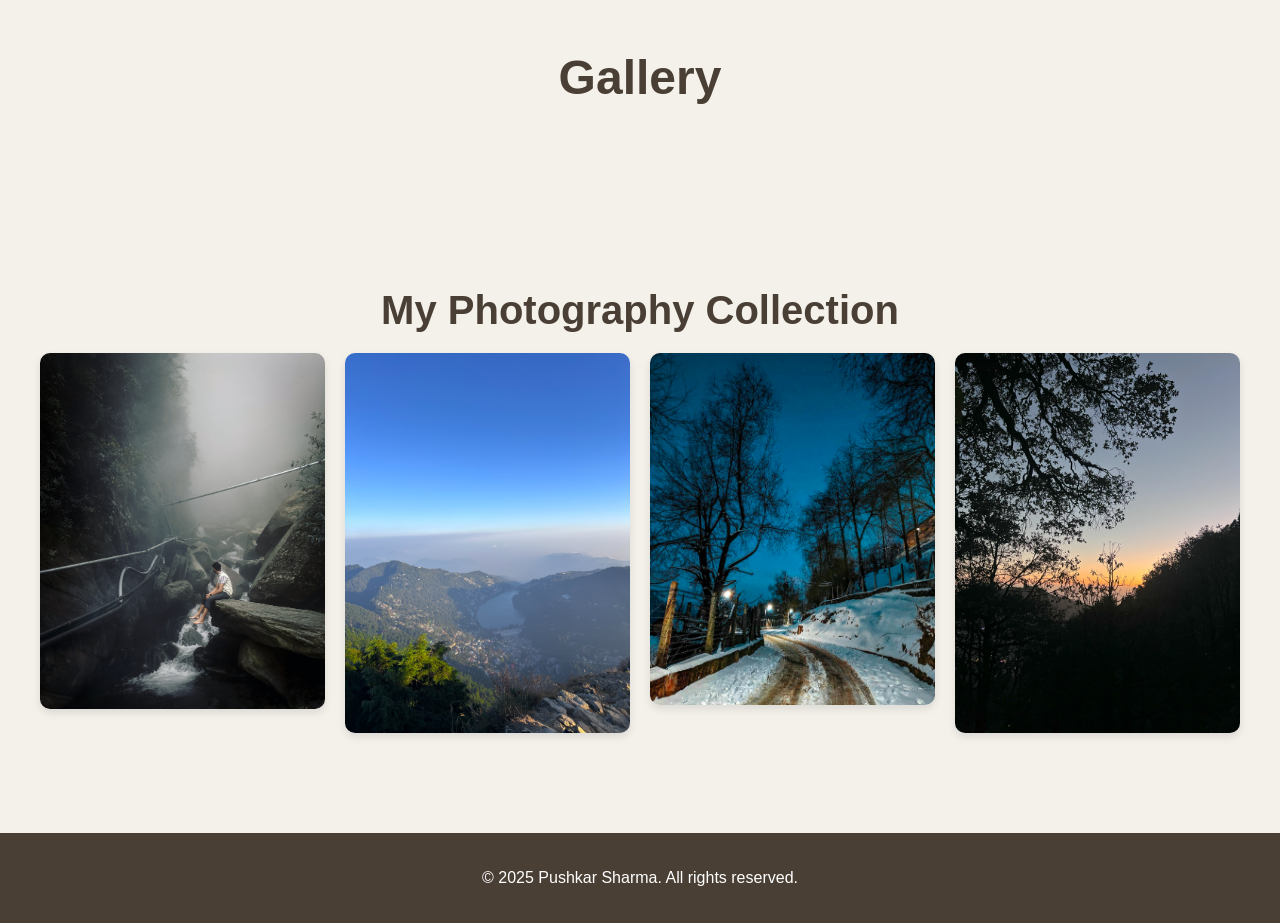
==== gallery.html @ 45583848 "Commit from 28th feb Added button to go to gallery page" ====
<!DOCTYPE html>
<html lang="en">

<head>
    <meta charset="UTF-8">
    <meta name="viewport" content="width=device-width, initial-scale=1.0">
    <title>Gallery | Pushkar Sharma</title>
    <link rel="stylesheet" href="style.css">
</head>

<body>
    <header>
        <div class="container">
            <h1>Gallery</h1>
        </div>
    </header>

    <section class="gallery">
        <div class="container">
            <h2>My Photography Collection</h2>
            <div class="gallery-grid">
                <img src="Assets/Images/McLeod Ganj.jpg" alt="McLeod Ganj">
                <img src="Assets/Images/Mountain View.jpg" alt="Mountain View">
                <img src="Assets/Images/Snowy Track.png" alt="Snowy Track">
                <img src="Assets/Images/Nainital Evening.jpg" alt="Nainital Evening">
            </div>
        </div>
    </section>

    <footer>
        <p>&copy; 2025 Pushkar Sharma. All rights reserved.</p>
    </footer>
</body>

</html>
---- style.css ----
* {
    text-align: center;
}

body {
    font-family: Arial, sans-serif;
    margin: 0;
    padding: 0;
    background-color: #f4f1eb;
    color: #4a3f35;
}

.container {
    text-align: center;
    padding: 50px 20px;
}

header h1 {
    font-size: 3em;
    margin: 0;
    color: #4a3f35;
}

header p {
    font-size: 1.2em;
}

/* Classes */

.profilePhoto {
    height: 200px;
    border-radius: 50%;
}


/* Gallery styles */
.gallery {
    background-color: #f4f1eb;
    padding: 50px 20px;
    text-align: center;
}

.gallery h2 {
    font-size: 2.5em;
    color: #4a3f35;
    margin-bottom: 20px;
}

.gallery-grid {
    display: grid;
    grid-template-columns: repeat(auto-fit, minmax(250px, 1fr));
    gap: 20px;
    justify-items: center;
}

.gallery-grid img {
    width: 100%;
    max-width: 300px;
    border-radius: 10px;
    box-shadow: 0 4px 8px rgba(0, 0, 0, 0.1);
    transition: transform 0.3s ease-in-out;
}

.gallery-grid img:hover {
    transform: scale(1.05);
}


/* Social media icons */
.social-links {
    display: flex;
    justify-content: center;
    gap: 20px;
    margin-top: 20px;
}

.social-links a {
    font-size: 2em;
    color: #4a3f35;
    text-decoration: none;
    transition: color 0.3s ease;
}

.social-links a:hover {
    color: #8b5e3c; /* Slightly lighter brown for hover */
}


/* View More button */
.view-more-btn {
    display: inline-block;
    margin-top: 30px;
    padding: 12px 30px;
    background-color: #4a3f35;
    color: #fff;
    font-size: 1.2em;
    text-decoration: none;
    border-radius: 5px;
    transition: background-color 0.3s ease;
}

.view-more-btn:hover {
    background-color: #8b5e3c; /* Lighter brown on hover */
}

/* footer css */
footer {
    text-align: center;
    padding: 20px;
    background-color: #4a3f35;
    color: white;
}
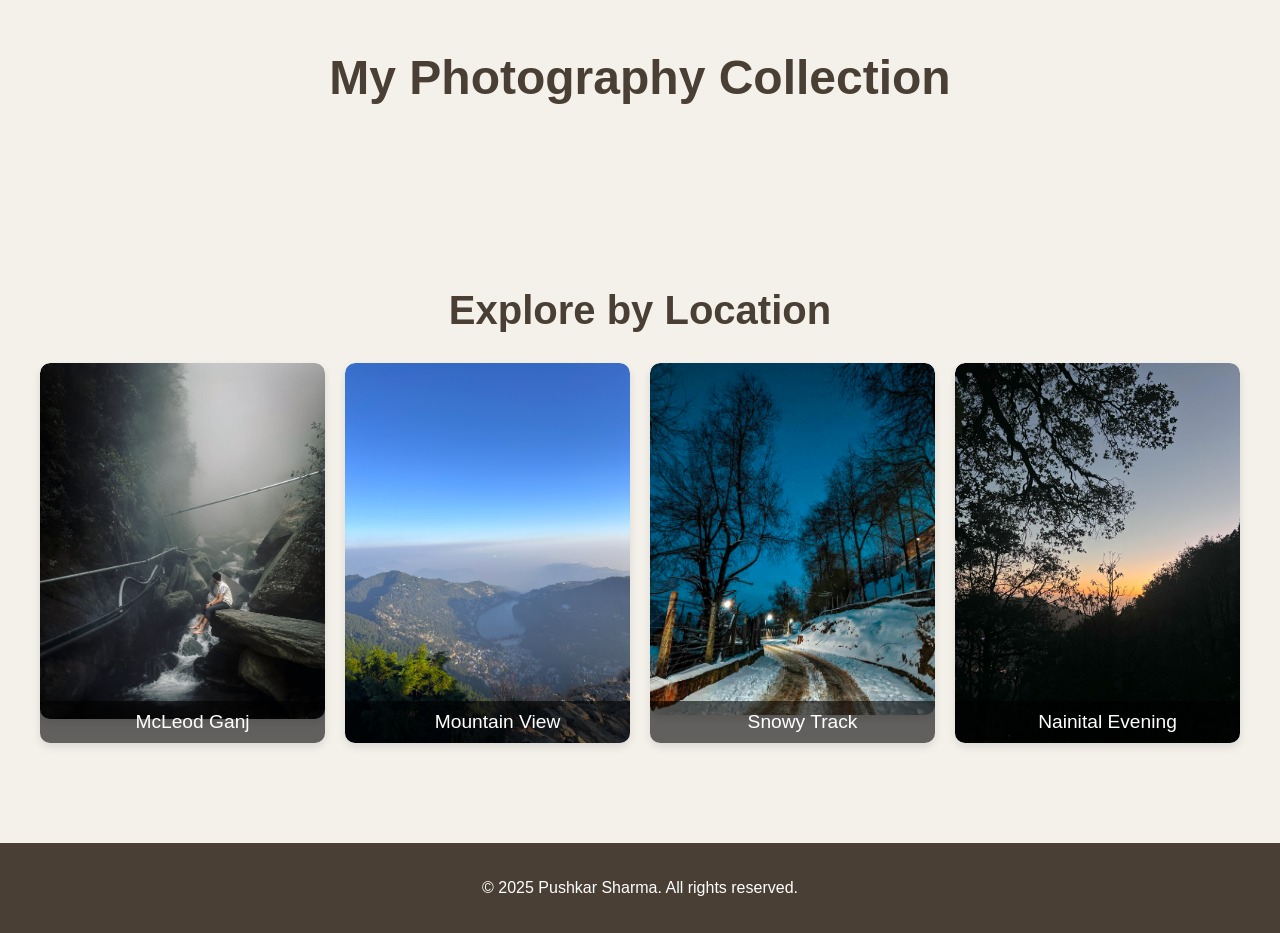
==== commit 6f91287f: "Improvements made in gallery page added some location based filtering for the gallery section" ====
--- a/gallery.html
+++ b/gallery.html
@@ -11,18 +11,47 @@
 <body>
     <header>
         <div class="container">
-            <h1>Gallery</h1>
+            <h1>My Photography Collection</h1>
         </div>
     </header>
 
     <section class="gallery">
         <div class="container">
-            <h2>My Photography Collection</h2>
+            <h2>Explore by Location</h2>
+
+            <!-- Gallery Grid -->
             <div class="gallery-grid">
-                <img src="Assets/Images/McLeod Ganj.jpg" alt="McLeod Ganj">
-                <img src="Assets/Images/Mountain View.jpg" alt="Mountain View">
-                <img src="Assets/Images/Snowy Track.png" alt="Snowy Track">
-                <img src="Assets/Images/Nainital Evening.jpg" alt="Nainital Evening">
+                <!-- McLeod Ganj -->
+                <div class="gallery-item">
+                    <a href="mcleodganj.html">
+                        <img src="Assets/Images/McLeod Ganj.jpg" alt="McLeod Ganj">
+                        <div class="caption">McLeod Ganj</div>
+                    </a>
+                </div>
+
+                <!-- Mountain View -->
+                <div class="gallery-item">
+                    <a href="mountainview.html">
+                        <img src="Assets/Images/Mountain View.jpg" alt="Mountain View">
+                        <div class="caption">Mountain View</div>
+                    </a>
+                </div>
+
+                <!-- Snowy Track -->
+                <div class="gallery-item">
+                    <a href="snowytrack.html">
+                        <img src="Assets/Images/Snowy Track.png" alt="Snowy Track">
+                        <div class="caption">Snowy Track</div>
+                    </a>
+                </div>
+
+                <!-- Nainital Evening -->
+                <div class="gallery-item">
+                    <a href="nainital.html">
+                        <img src="Assets/Images/Nainital Evening.jpg" alt="Nainital Evening">
+                        <div class="caption">Nainital Evening</div>
+                    </a>
+                </div>
             </div>
         </div>
     </section>
@@ -32,4 +61,4 @@
     </footer>
 </body>
 
-</html>+</html>
--- a/style.css
+++ b/style.css
@@ -2,6 +2,7 @@
     text-align: center;
 }
 
+/* General styles */
 body {
     font-family: Arial, sans-serif;
     margin: 0;
@@ -11,10 +12,13 @@
 }
 
 .container {
-    text-align: center;
+    max-width: 1200px;
+    margin: 0 auto;
     padding: 50px 20px;
-}
-
+    text-align: center;
+}
+
+/* Header */
 header h1 {
     font-size: 3em;
     margin: 0;
@@ -25,48 +29,19 @@
     font-size: 1.2em;
 }
 
+
 /* Classes */
 
+/* Profile photo */
 .profilePhoto {
-    height: 200px;
+    width: 150px;
+    height: 150px;
     border-radius: 50%;
-}
-
-
-/* Gallery styles */
-.gallery {
-    background-color: #f4f1eb;
-    padding: 50px 20px;
-    text-align: center;
-}
-
-.gallery h2 {
-    font-size: 2.5em;
-    color: #4a3f35;
-    margin-bottom: 20px;
-}
-
-.gallery-grid {
-    display: grid;
-    grid-template-columns: repeat(auto-fit, minmax(250px, 1fr));
-    gap: 20px;
-    justify-items: center;
-}
-
-.gallery-grid img {
-    width: 100%;
-    max-width: 300px;
-    border-radius: 10px;
-    box-shadow: 0 4px 8px rgba(0, 0, 0, 0.1);
-    transition: transform 0.3s ease-in-out;
-}
-
-.gallery-grid img:hover {
-    transform: scale(1.05);
-}
-
-
-/* Social media icons */
+    display: block;
+    margin: 0 auto 20px;
+}
+
+/* Social links */
 .social-links {
     display: flex;
     justify-content: center;
@@ -82,9 +57,38 @@
 }
 
 .social-links a:hover {
-    color: #8b5e3c; /* Slightly lighter brown for hover */
-}
-
+    color: #8b5e3c;
+}
+
+
+/* Gallery */
+.gallery {
+    background-color: #f4f1eb;
+    padding: 50px 20px;
+}
+
+.gallery h2 {
+    font-size: 2.5em;
+    margin-bottom: 20px;
+}
+
+.gallery-grid {
+    display: grid;
+    grid-template-columns: repeat(auto-fit, minmax(150px, 1fr));
+    gap: 15px;
+}
+
+.gallery-grid img {
+    width: 100%;
+    height: auto;
+    border-radius: 10px;
+    box-shadow: 0 4px 8px rgba(0, 0, 0, 0.1);
+    transition: transform 0.3s ease-in-out;
+}
+
+.gallery-grid img:hover {
+    transform: scale(1.05);
+}
 
 /* View More button */
 .view-more-btn {
@@ -100,13 +104,136 @@
 }
 
 .view-more-btn:hover {
-    background-color: #8b5e3c; /* Lighter brown on hover */
-}
-
-/* footer css */
+    background-color: #8b5e3c;
+}
+
+
+/* Footer */
 footer {
     text-align: center;
     padding: 20px;
     background-color: #4a3f35;
     color: white;
+}
+
+/* Gallery Section */
+.gallery {
+    padding: 50px 20px;
+    background-color: #f4f1eb;
+    text-align: center;
+}
+
+.gallery h2 {
+    font-size: 2.5em;
+    margin-bottom: 30px;
+    color: #4a3f35;
+}
+
+/* Gallery Grid */
+.gallery-grid {
+    display: grid;
+    grid-template-columns: repeat(auto-fit, minmax(250px, 1fr));
+    gap: 20px;
+}
+
+.gallery-item {
+    position: relative;
+    overflow: hidden;
+    border-radius: 10px;
+    box-shadow: 0 4px 8px rgba(0, 0, 0, 0.1);
+}
+
+.gallery-item img {
+    width: 100%;
+    height: auto;
+    display: block;
+    transition: transform 0.3s ease-in-out;
+}
+
+.gallery-item:hover img {
+    transform: scale(1.05);
+}
+
+/* Caption */
+.caption {
+    position: absolute;
+    bottom: 0;
+    width: 100%;
+    background: rgba(0, 0, 0, 0.6);
+    color: #fff;
+    font-size: 1.2em;
+    padding: 10px;
+    text-align: center;
+}
+
+/* Responsive Design */
+@media (max-width: 768px) {
+    .gallery h2 {
+        font-size: 2em;
+    }
+
+    .gallery-grid {
+        grid-template-columns: repeat(auto-fit, minmax(150px, 1fr));
+    }
+
+    .caption {
+        font-size: 1em;
+        padding: 8px;
+    }
+}
+
+
+
+
+/* Responsive Design */
+@media (max-width: 768px) {
+    header h1 {
+        font-size: 2em;
+    }
+
+    header p {
+        font-size: 1em;
+    }
+
+    .container {
+        padding: 30px 15px;
+    }
+
+    .profilePhoto {
+        width: 120px;
+        height: 120px;
+    }
+
+    .gallery h2 {
+        font-size: 2em;
+    }
+
+    .social-links a {
+        font-size: 1.5em;
+    }
+
+    .view-more-btn {
+        font-size: 1em;
+        padding: 10px 20px;
+    }
+}
+
+@media (max-width: 480px) {
+    header h1 {
+        font-size: 1.8em;
+    }
+
+    .profilePhoto {
+        width: 100px;
+        height: 100px;
+    }
+
+    .gallery-grid {
+        grid-template-columns: repeat(auto-fit, minmax(120px, 1fr));
+    }
+
+    .view-more-btn {
+        font-size: 0.9em;
+        padding: 8px 15px;
+    }
 }
